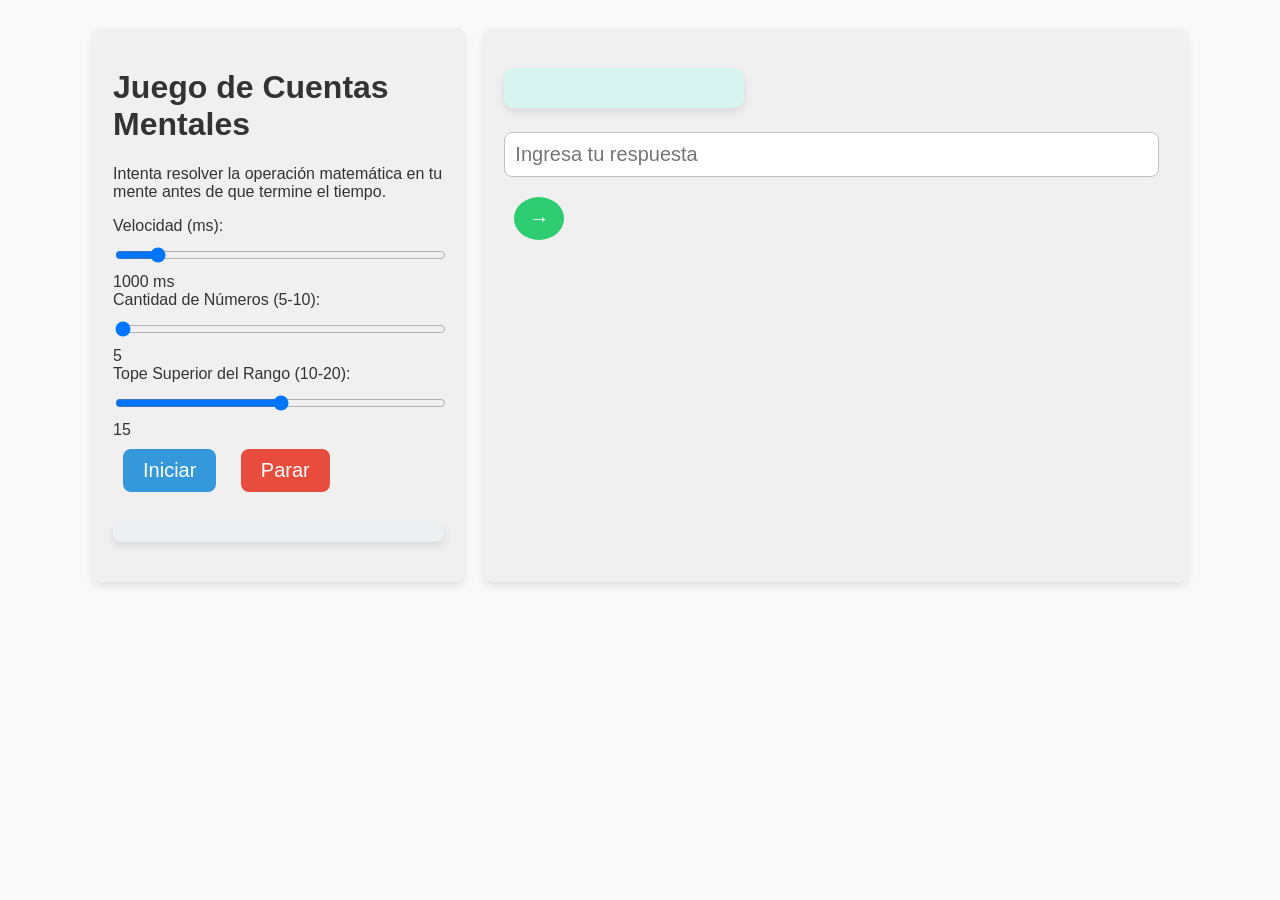
==== index.html @ 2489e3fc "Update index.html" ====
<!DOCTYPE html>
<html lang="es">
<head>
    <meta charset="UTF-8">
    <meta name="viewport" content="width=device-width, initial-scale=1.0">
    <title>Juego de Cuentas Mentales</title>
    <style>
        body {
            font-family: 'Arial', sans-serif;
            padding: 20px;
            background-color: #f9f9f9;
            color: #333;
            display: flex;
            justify-content: center;
        }
        .container {
            max-width: 1200px;
            margin: auto;
            display: flex;
            flex-direction: column;
            gap: 20px;
        }
        .controls, #game {
            background-color: #f0f0f0;
            padding: 20px;
            border-radius: 8px;
            box-shadow: 0 4px 8px rgba(0, 0, 0, 0.1);
            width: 100%;
        }
        .controls label {
            display: block;
            margin-bottom: 10px;
        }
        .controls input[type="range"] {
            width: 100%;
            margin-bottom: 10px;
        }
        .blue-button, .red-button, .round-button {
            padding: 10px 20px;
            font-size: 20px;
            border: none;
            cursor: pointer;
            margin: 10px;
            border-radius: 8px;
            transition: background-color 0.3s, transform 0.3s;
        }
        .blue-button {
            background-color: #3498db;
            color: white;
        }
        .red-button {
            background-color: #e74c3c;
            color: white;
        }
        .round-button {
            background-color: #2ecc71;
            color: white;
            border-radius: 50%;
            padding: 10px 15px;
        }
        .blue-button:hover {
            background-color: #2980b9;
            transform: translateY(-2px);
        }
        .red-button:hover {
            background-color: #c0392b;
            transform: translateY(-2px);
        }
        .round-button:hover {
            background-color: #27ae60;
            transform: translateY(-2px);
        }
        #operations {
            font-size: 64px;
            margin: 20px 0;
            background-color: #D7F4F1;
            padding: 20px;
            border-radius: 10px;
            box-shadow: 0 4px 8px rgba(0, 0, 0, 0.1);
            display: inline-block;
            min-width: 200px;
        }
        #result {
            font-size: 24px;
            margin: 20px 0;
            background-color: #ecf0f1;
            padding: 10px;
            border-radius: 8px;
            box-shadow: 0 4px 8px rgba(0, 0, 0, 0.1);
        }
        #answer {
            padding: 10px;
            font-size: 20px;
            border: 1px solid #bdc3c7;
            border-radius: 8px;
            width: calc(100% - 30px);
            margin-bottom: 10px;
        }
        @keyframes fadeIn {
            from { opacity: 0; }
            to { opacity: 1; }
        }
        .fade-in {
            animation: fadeIn 0.5s;
        }
        @media (min-width: 768px) {
            .container {
                flex-direction: row;
            }
            .controls {
                flex: 1;
                max-width: 400px;
            }
            #game {
                flex: 2;
            }
        }
    </style>
</head>
<body>
    <div class="container">
        <div class="controls">
            <h1>Juego de Cuentas Mentales</h1>
            <p>Intenta resolver la operación matemática en tu mente antes de que termine el tiempo.</p>
            
            <div>
                <label for="speed">Velocidad (ms): </label>
                <input type="range" id="speed" min="500" max="5000" value="1000" step="500" oninput="updateSpeedLabel()">
                <span id="speedLabel">1000</span> ms
            </div>
            
            <div>
                <label for="amount">Cantidad de Números (5-10): </label>
                <input type="range" id="amount" min="5" max="10" value="5" oninput="updateAmountLabel()">
                <span id="amountLabel">5</span>
            </div>
            
            <div>
                <label for="topRange">Tope Superior del Rango (10-20): </label>
                <input type="range" id="topRange" min="10" max="20" value="15" oninput="updateTopRangeLabel()">
                <span id="topRangeLabel">15</span>
            </div>
            
            <button class="blue-button" onclick="startGame()">Iniciar</button>
            <button class="red-button" onclick="stopGame()">Parar</button>
            <div id="result"></div>
        </div>
        
        <div id="game">
            <div id="operations"></div>
            <input type="text" id="answer" placeholder="Ingresa tu respuesta">
            <button class="round-button" onclick="checkResult()">&#8594;</button>
        </div>
    </div>

    <!-- Elemento de audio para el sonido -->
    <audio id="sound" src="bip.mp3"></audio>
    <audio id="soundCorrect" src="correcto.mp3"></audio>
    <audio id="soundIncorrect" src="incorrecto.mp3"></audio>
    
    <script>
    let operations = [];
    let initialResult = 0;
    let result = 0;
    let counter = 0;
    let speed = 1000;
    let amount = 5; // Cantidad inicial de números a mostrar
    let topRange = 15; // Valor inicial del tope superior del rango
    let timeoutId;

    // Sonidos
    const soundCorrect = document.getElementById('soundCorrect');
    const soundIncorrect = document.getElementById('soundIncorrect');

    function updateSpeedLabel() {
        speed = document.getElementById('speed').value;
        document.getElementById('speedLabel').innerText = speed;
    }

    function updateAmountLabel() {
        amount = document.getElementById('amount').value;
        document.getElementById('amountLabel').innerText = amount;
    }

    function updateTopRangeLabel() {
        topRange = document.getElementById('topRange').value;
        document.getElementById('topRangeLabel').innerText = topRange;
    }

    function generateOperations() {
        operations = [];
        initialResult = Math.floor(Math.random() * topRange) + 1;
        result = initialResult;
        counter = 0;
        document.getElementById('operations').innerText = result;

        for (let i = 0; i < amount - 1; i++) {
            let number = Math.floor(Math.random() * topRange) + 1;
            let operation;
            if (result >= number) {
                operation = Math.random() < 0.5 ? '+' : '-';
                if (operation === '+') {
                    result += number;
                } else {
                    result -= number;
                }
            } else {
                operation = '+';
                result += number;
            }
            operations.push({ operation, number });
        }

        timeoutId = setTimeout(nextOperation, speed);
    }

    function nextOperation() {
        if (counter < amount - 1) {
            let { operation, number } = operations[counter];
            let newText = `${operation} ${number}`;
            document.getElementById('operations').innerText = newText;
            document.getElementById('operations').classList.add('fade-in');
            document.getElementById('sound').play(); // Reproducir el sonido
            counter++;
            setTimeout(() => {
                document.getElementById('operations').classList.remove('fade-in');
            }, 500); // Duración de la animación
            timeoutId = setTimeout(nextOperation, speed);
        } else {
            document.getElementById('operations').innerText = '= ?';
            document.getElementById('operations').classList.add('fade-in');
            setTimeout(() => {
                document.getElementById('operations').classList.remove('fade-in');
            }, 500); // Duración de la animación
        }
    }

    function checkResult() {
        let userResult = parseInt(document.getElementById('answer').value);
        let message;
        let operationSequence = `${initialResult}`;
        operations.forEach(op => {
            operationSequence += ` ${op.operation} ${op.number}`;
        });
        operationSequence += ` = ${result}`;

        if (userResult === result) {
            message = '¡Correcto!';
            soundCorrect.play(); // Reproducir sonido de correcto
        } else {
            message = `Incorrecto. La respuesta correcta era ${result}.`;
            soundIncorrect.play(); // Reproducir sonido de incorrecto
        }
        document.getElementById('result').innerText = `${message} ${operationSequence}`;
    }

    function resetGame() {
        document.getElementById('result').innerText = '';
        document.getElementById('answer').value = '';
        document.getElementById('operations').innerText = '';
    }

    function startGame() {
        resetGame();
        generateOperations();
    }

    function stopGame() {
        clearTimeout(timeoutId); // Detener la generación de números
        resetGame();
    }

    // Permitir enviar respuesta presionando Enter
    document.getElementById('answer').addEventListener('keyup', function(event) {
        if (event.key === 'Enter') {
            checkResult();
        }
    });
    </script>
</body>
</html>
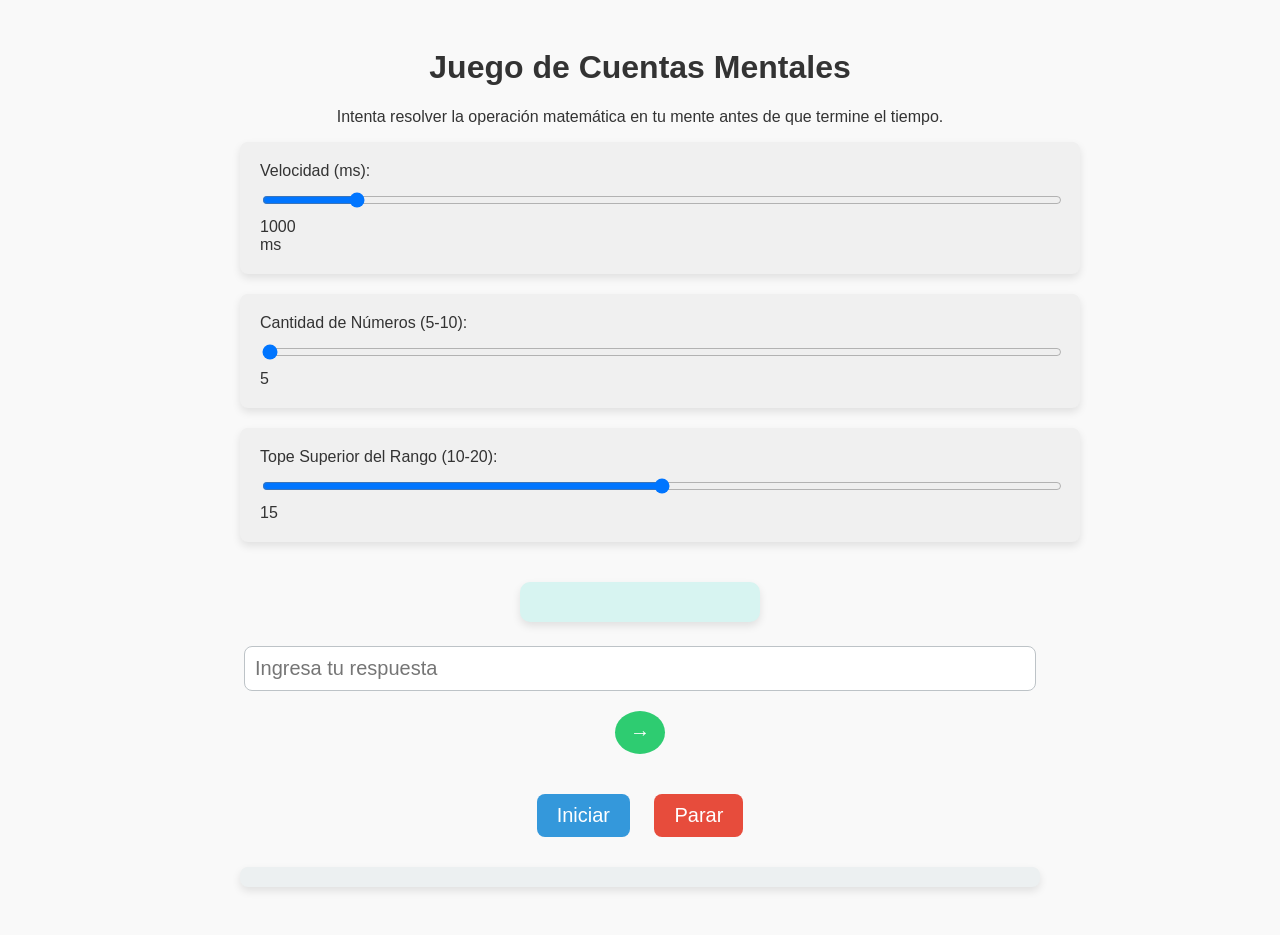
==== commit e5e2a12a: "Update index.html" ====
--- a/index.html
+++ b/index.html
@@ -7,22 +7,22 @@
     <style>
         body {
             font-family: 'Arial', sans-serif;
+            text-align: center;
             padding: 20px;
             background-color: #f9f9f9;
             color: #333;
-            display: flex;
-            justify-content: center;
         }
         .container {
-            max-width: 1200px;
+            max-width: 800px;
             margin: auto;
+        }
+        .controls {
+            background-color: #f0f0f0;
+            padding: 20px;
             display: flex;
             flex-direction: column;
-            gap: 20px;
-        }
-        .controls, #game {
-            background-color: #f0f0f0;
-            padding: 20px;
+            align-items: flex-start;
+            margin-bottom: 20px;
             border-radius: 8px;
             box-shadow: 0 4px 8px rgba(0, 0, 0, 0.1);
             width: 100%;
@@ -69,6 +69,9 @@
         .round-button:hover {
             background-color: #27ae60;
             transform: translateY(-2px);
+        }
+        #game {
+            margin: 20px 0;
         }
         #operations {
             font-size: 64px;
@@ -103,47 +106,29 @@
         .fade-in {
             animation: fadeIn 0.5s;
         }
-        @media (min-width: 768px) {
-            .container {
-                flex-direction: row;
-            }
-            .controls {
-                flex: 1;
-                max-width: 400px;
-            }
-            #game {
-                flex: 2;
-            }
-        }
     </style>
 </head>
 <body>
     <div class="container">
+        <h1>Juego de Cuentas Mentales</h1>
+        <p>Intenta resolver la operación matemática en tu mente antes de que termine el tiempo.</p>
+        
         <div class="controls">
-            <h1>Juego de Cuentas Mentales</h1>
-            <p>Intenta resolver la operación matemática en tu mente antes de que termine el tiempo.</p>
-            
-            <div>
-                <label for="speed">Velocidad (ms): </label>
-                <input type="range" id="speed" min="500" max="5000" value="1000" step="500" oninput="updateSpeedLabel()">
-                <span id="speedLabel">1000</span> ms
-            </div>
-            
-            <div>
-                <label for="amount">Cantidad de Números (5-10): </label>
-                <input type="range" id="amount" min="5" max="10" value="5" oninput="updateAmountLabel()">
-                <span id="amountLabel">5</span>
-            </div>
-            
-            <div>
-                <label for="topRange">Tope Superior del Rango (10-20): </label>
-                <input type="range" id="topRange" min="10" max="20" value="15" oninput="updateTopRangeLabel()">
-                <span id="topRangeLabel">15</span>
-            </div>
-            
-            <button class="blue-button" onclick="startGame()">Iniciar</button>
-            <button class="red-button" onclick="stopGame()">Parar</button>
-            <div id="result"></div>
+            <label for="speed">Velocidad (ms): </label>
+            <input type="range" id="speed" min="500" max="5000" value="1000" step="500" oninput="updateSpeedLabel()">
+            <span id="speedLabel">1000</span> ms
+        </div>
+        
+        <div class="controls">
+            <label for="amount">Cantidad de Números (5-10): </label>
+            <input type="range" id="amount" min="5" max="10" value="5" oninput="updateAmountLabel()">
+            <span id="amountLabel">5</span>
+        </div>
+        
+        <div class="controls">
+            <label for="topRange">Tope Superior del Rango (10-20): </label>
+            <input type="range" id="topRange" min="10" max="20" value="15" oninput="updateTopRangeLabel()">
+            <span id="topRangeLabel">15</span>
         </div>
         
         <div id="game">
@@ -151,12 +136,16 @@
             <input type="text" id="answer" placeholder="Ingresa tu respuesta">
             <button class="round-button" onclick="checkResult()">&#8594;</button>
         </div>
+        
+        <button class="blue-button" onclick="startGame()">Iniciar</button>
+        <button class="red-button" onclick="stopGame()">Parar</button>
+        <div id="result"></div>
+
+        <!-- Elemento de audio para el sonido -->
+        <audio id="sound" src="bip.mp3"></audio>
+        <audio id="soundCorrect" src="correcto.mp3"></audio>
+        <audio id="soundIncorrect" src="incorrecto.mp3"></audio>
     </div>
-
-    <!-- Elemento de audio para el sonido -->
-    <audio id="sound" src="bip.mp3"></audio>
-    <audio id="soundCorrect" src="correcto.mp3"></audio>
-    <audio id="soundIncorrect" src="incorrecto.mp3"></audio>
     
     <script>
     let operations = [];
@@ -269,13 +258,7 @@
         clearTimeout(timeoutId); // Detener la generación de números
         resetGame();
     }
-
-    // Permitir enviar respuesta presionando Enter
-    document.getElementById('answer').addEventListener('keyup', function(event) {
-        if (event.key === 'Enter') {
-            checkResult();
-        }
-    });
     </script>
+    
 </body>
 </html>
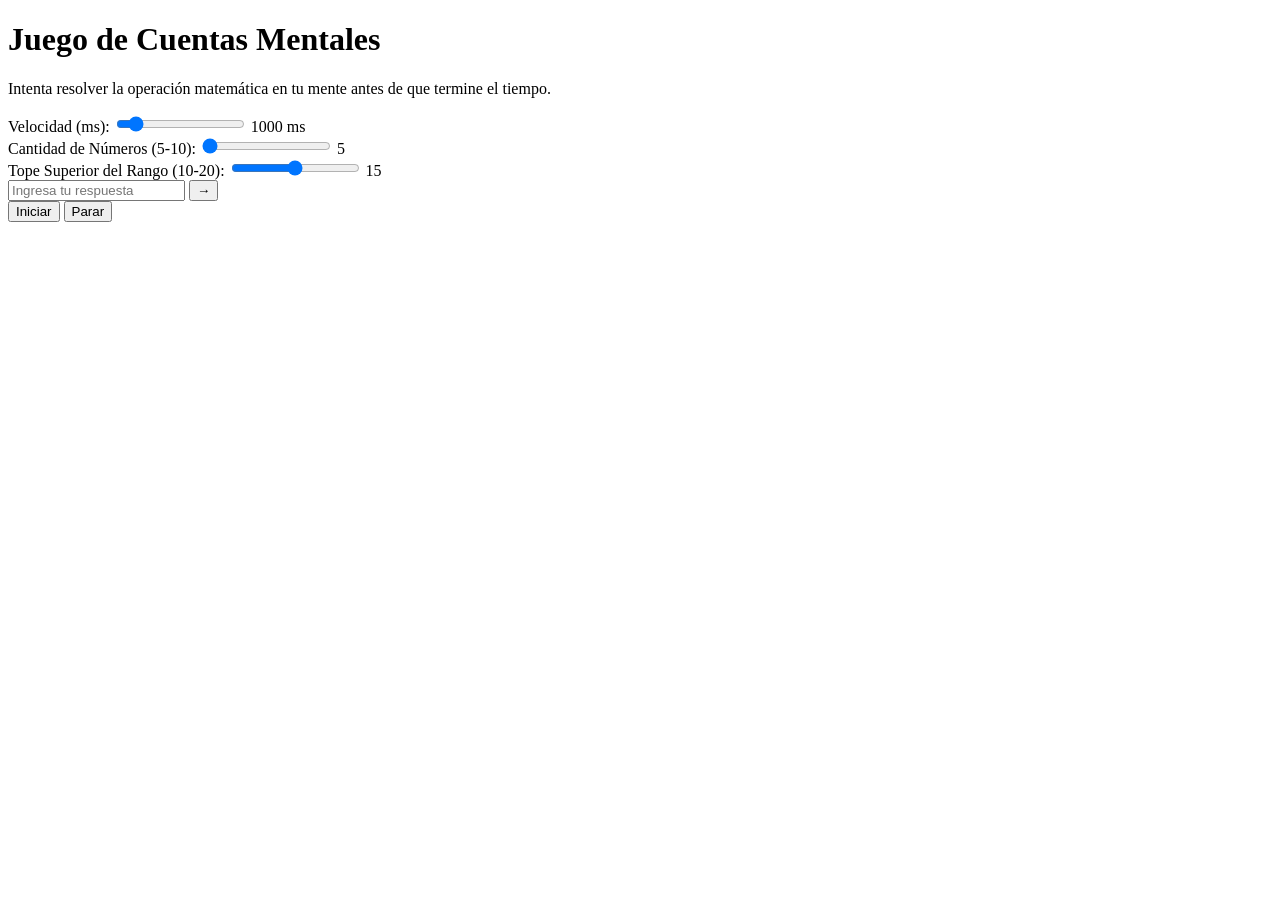
==== commit c4d91775: "Update index.html" ====
--- a/index.html
+++ b/index.html
@@ -4,109 +4,7 @@
     <meta charset="UTF-8">
     <meta name="viewport" content="width=device-width, initial-scale=1.0">
     <title>Juego de Cuentas Mentales</title>
-    <style>
-        body {
-            font-family: 'Arial', sans-serif;
-            text-align: center;
-            padding: 20px;
-            background-color: #f9f9f9;
-            color: #333;
-        }
-        .container {
-            max-width: 800px;
-            margin: auto;
-        }
-        .controls {
-            background-color: #f0f0f0;
-            padding: 20px;
-            display: flex;
-            flex-direction: column;
-            align-items: flex-start;
-            margin-bottom: 20px;
-            border-radius: 8px;
-            box-shadow: 0 4px 8px rgba(0, 0, 0, 0.1);
-            width: 100%;
-        }
-        .controls label {
-            display: block;
-            margin-bottom: 10px;
-        }
-        .controls input[type="range"] {
-            width: 100%;
-            margin-bottom: 10px;
-        }
-        .blue-button, .red-button, .round-button {
-            padding: 10px 20px;
-            font-size: 20px;
-            border: none;
-            cursor: pointer;
-            margin: 10px;
-            border-radius: 8px;
-            transition: background-color 0.3s, transform 0.3s;
-        }
-        .blue-button {
-            background-color: #3498db;
-            color: white;
-        }
-        .red-button {
-            background-color: #e74c3c;
-            color: white;
-        }
-        .round-button {
-            background-color: #2ecc71;
-            color: white;
-            border-radius: 50%;
-            padding: 10px 15px;
-        }
-        .blue-button:hover {
-            background-color: #2980b9;
-            transform: translateY(-2px);
-        }
-        .red-button:hover {
-            background-color: #c0392b;
-            transform: translateY(-2px);
-        }
-        .round-button:hover {
-            background-color: #27ae60;
-            transform: translateY(-2px);
-        }
-        #game {
-            margin: 20px 0;
-        }
-        #operations {
-            font-size: 64px;
-            margin: 20px 0;
-            background-color: #D7F4F1;
-            padding: 20px;
-            border-radius: 10px;
-            box-shadow: 0 4px 8px rgba(0, 0, 0, 0.1);
-            display: inline-block;
-            min-width: 200px;
-        }
-        #result {
-            font-size: 24px;
-            margin: 20px 0;
-            background-color: #ecf0f1;
-            padding: 10px;
-            border-radius: 8px;
-            box-shadow: 0 4px 8px rgba(0, 0, 0, 0.1);
-        }
-        #answer {
-            padding: 10px;
-            font-size: 20px;
-            border: 1px solid #bdc3c7;
-            border-radius: 8px;
-            width: calc(100% - 30px);
-            margin-bottom: 10px;
-        }
-        @keyframes fadeIn {
-            from { opacity: 0; }
-            to { opacity: 1; }
-        }
-        .fade-in {
-            animation: fadeIn 0.5s;
-        }
-    </style>
+    <link rel="stylesheet" href="styles.css">
 </head>
 <body>
     <div class="container">
@@ -147,118 +45,6 @@
         <audio id="soundIncorrect" src="incorrecto.mp3"></audio>
     </div>
     
-    <script>
-    let operations = [];
-    let initialResult = 0;
-    let result = 0;
-    let counter = 0;
-    let speed = 1000;
-    let amount = 5; // Cantidad inicial de números a mostrar
-    let topRange = 15; // Valor inicial del tope superior del rango
-    let timeoutId;
-
-    // Sonidos
-    const soundCorrect = document.getElementById('soundCorrect');
-    const soundIncorrect = document.getElementById('soundIncorrect');
-
-    function updateSpeedLabel() {
-        speed = document.getElementById('speed').value;
-        document.getElementById('speedLabel').innerText = speed;
-    }
-
-    function updateAmountLabel() {
-        amount = document.getElementById('amount').value;
-        document.getElementById('amountLabel').innerText = amount;
-    }
-
-    function updateTopRangeLabel() {
-        topRange = document.getElementById('topRange').value;
-        document.getElementById('topRangeLabel').innerText = topRange;
-    }
-
-    function generateOperations() {
-        operations = [];
-        initialResult = Math.floor(Math.random() * topRange) + 1;
-        result = initialResult;
-        counter = 0;
-        document.getElementById('operations').innerText = result;
-
-        for (let i = 0; i < amount - 1; i++) {
-            let number = Math.floor(Math.random() * topRange) + 1;
-            let operation;
-            if (result >= number) {
-                operation = Math.random() < 0.5 ? '+' : '-';
-                if (operation === '+') {
-                    result += number;
-                } else {
-                    result -= number;
-                }
-            } else {
-                operation = '+';
-                result += number;
-            }
-            operations.push({ operation, number });
-        }
-
-        timeoutId = setTimeout(nextOperation, speed);
-    }
-
-    function nextOperation() {
-        if (counter < amount - 1) {
-            let { operation, number } = operations[counter];
-            let newText = `${operation} ${number}`;
-            document.getElementById('operations').innerText = newText;
-            document.getElementById('operations').classList.add('fade-in');
-            document.getElementById('sound').play(); // Reproducir el sonido
-            counter++;
-            setTimeout(() => {
-                document.getElementById('operations').classList.remove('fade-in');
-            }, 500); // Duración de la animación
-            timeoutId = setTimeout(nextOperation, speed);
-        } else {
-            document.getElementById('operations').innerText = '= ?';
-            document.getElementById('operations').classList.add('fade-in');
-            setTimeout(() => {
-                document.getElementById('operations').classList.remove('fade-in');
-            }, 500); // Duración de la animación
-        }
-    }
-
-    function checkResult() {
-        let userResult = parseInt(document.getElementById('answer').value);
-        let message;
-        let operationSequence = `${initialResult}`;
-        operations.forEach(op => {
-            operationSequence += ` ${op.operation} ${op.number}`;
-        });
-        operationSequence += ` = ${result}`;
-
-        if (userResult === result) {
-            message = '¡Correcto!';
-            soundCorrect.play(); // Reproducir sonido de correcto
-        } else {
-            message = `Incorrecto. La respuesta correcta era ${result}.`;
-            soundIncorrect.play(); // Reproducir sonido de incorrecto
-        }
-        document.getElementById('result').innerText = `${message} ${operationSequence}`;
-    }
-
-    function resetGame() {
-        document.getElementById('result').innerText = '';
-        document.getElementById('answer').value = '';
-        document.getElementById('operations').innerText = '';
-    }
-
-    function startGame() {
-        resetGame();
-        generateOperations();
-    }
-
-    function stopGame() {
-        clearTimeout(timeoutId); // Detener la generación de números
-        resetGame();
-    }
-    </script>
-    
+    <script src="script.js"></script>
 </body>
 </html>
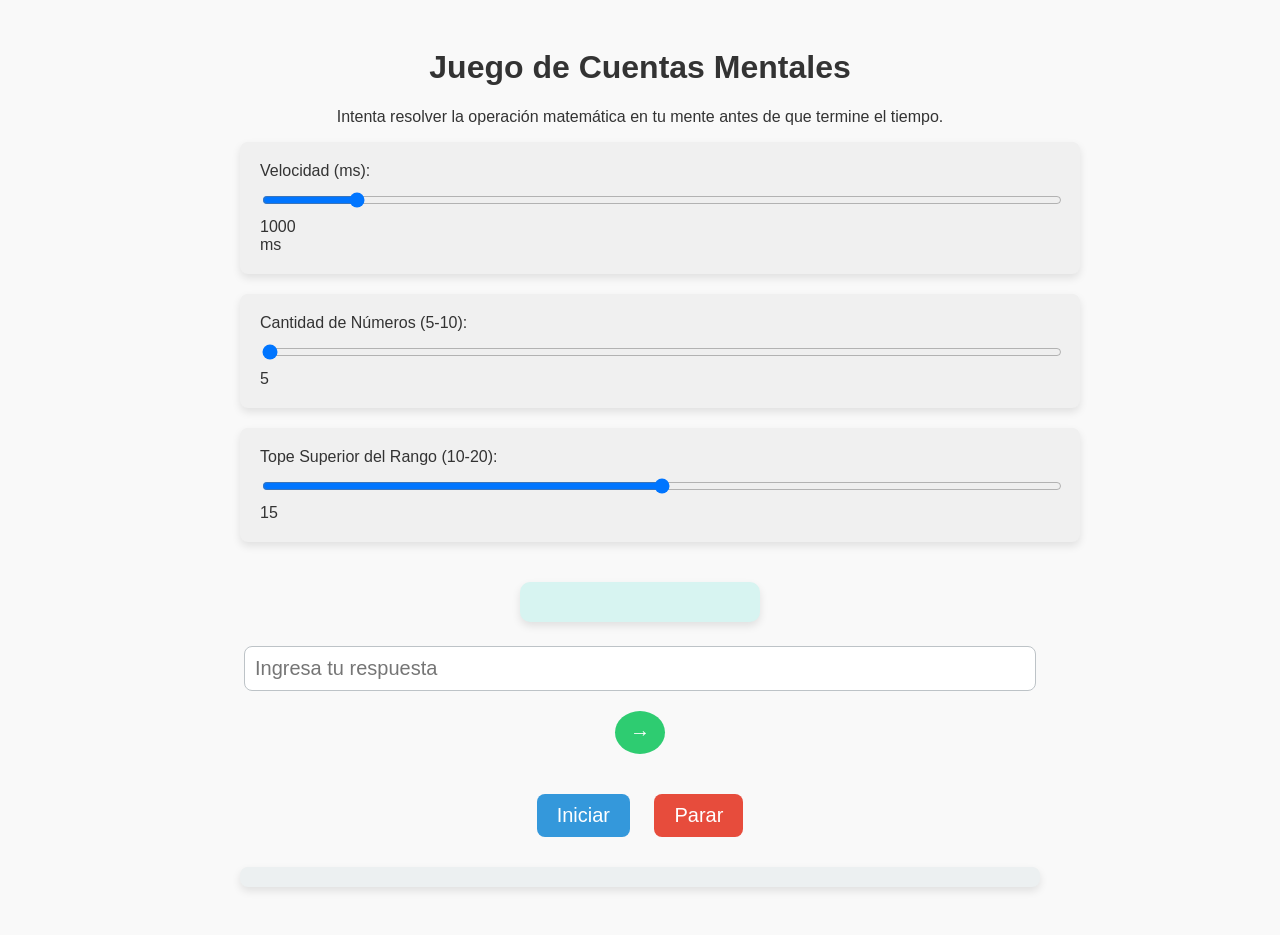
==== commit f37a7685: "Update index.html" ====
--- a/index.html
+++ b/index.html
@@ -45,6 +45,117 @@
         <audio id="soundIncorrect" src="incorrecto.mp3"></audio>
     </div>
     
-    <script src="script.js"></script>
+    <script>
+    let operations = [];
+    let initialResult = 0;
+    let result = 0;
+    let counter = 0;
+    let speed = 1000;
+    let amount = 5; // Cantidad inicial de números a mostrar
+    let topRange = 15; // Valor inicial del tope superior del rango
+    let timeoutId;
+
+    // Sonidos
+    const soundCorrect = document.getElementById('soundCorrect');
+    const soundIncorrect = document.getElementById('soundIncorrect');
+
+    function updateSpeedLabel() {
+        speed = document.getElementById('speed').value;
+        document.getElementById('speedLabel').innerText = speed;
+    }
+
+    function updateAmountLabel() {
+        amount = document.getElementById('amount').value;
+        document.getElementById('amountLabel').innerText = amount;
+    }
+
+    function updateTopRangeLabel() {
+        topRange = document.getElementById('topRange').value;
+        document.getElementById('topRangeLabel').innerText = topRange;
+    }
+
+    function generateOperations() {
+        operations = [];
+        initialResult = Math.floor(Math.random() * topRange) + 1;
+        result = initialResult;
+        counter = 0;
+        document.getElementById('operations').innerText = result;
+
+        for (let i = 0; i < amount - 1; i++) {
+            let number = Math.floor(Math.random() * topRange) + 1;
+            let operation;
+            if (result >= number) {
+                operation = Math.random() < 0.5 ? '+' : '-';
+                if (operation === '+') {
+                    result += number;
+                } else {
+                    result -= number;
+                }
+            } else {
+                operation = '+';
+                result += number;
+            }
+            operations.push({ operation, number });
+        }
+
+        timeoutId = setTimeout(nextOperation, speed);
+    }
+
+    function nextOperation() {
+        if (counter < amount - 1) {
+            let { operation, number } = operations[counter];
+            let newText = `${operation} ${number}`;
+            document.getElementById('operations').innerText = newText;
+            document.getElementById('operations').classList.add('fade-in');
+            document.getElementById('sound').play(); // Reproducir el sonido
+            counter++;
+            setTimeout(() => {
+                document.getElementById('operations').classList.remove('fade-in');
+            }, 500); // Duración de la animación
+            timeoutId = setTimeout(nextOperation, speed);
+        } else {
+            document.getElementById('operations').innerText = '= ?';
+            document.getElementById('operations').classList.add('fade-in');
+            setTimeout(() => {
+                document.getElementById('operations').classList.remove('fade-in');
+            }, 500); // Duración de la animación
+        }
+    }
+
+    function checkResult() {
+        let userResult = parseInt(document.getElementById('answer').value);
+        let message;
+        let operationSequence = `${initialResult}`;
+        operations.forEach(op => {
+            operationSequence += ` ${op.operation} ${op.number}`;
+        });
+        operationSequence += ` = ${result}`;
+
+        if (userResult === result) {
+            message = '¡Correcto!';
+            soundCorrect.play(); // Reproducir sonido de correcto
+        } else {
+            message = `Incorrecto. La respuesta correcta era ${result}.`;
+            soundIncorrect.play(); // Reproducir sonido de incorrecto
+        }
+        document.getElementById('result').innerText = `${message} ${operationSequence}`;
+    }
+
+    function resetGame() {
+        document.getElementById('result').innerText = '';
+        document.getElementById('answer').value = '';
+        document.getElementById('operations').innerText = '';
+    }
+
+    function startGame() {
+        resetGame();
+        generateOperations();
+    }
+
+    function stopGame() {
+        clearTimeout(timeoutId); // Detener la generación de números
+        resetGame();
+    }
+    </script>
 </body>
 </html>
--- a/styles.css
+++ b/styles.css
@@ -0,0 +1,101 @@
+body {
+    font-family: 'Arial', sans-serif;
+    text-align: center;
+    padding: 20px;
+    background-color: #f9f9f9;
+    color: #333;
+}
+.container {
+    max-width: 800px;
+    margin: auto;
+}
+.controls {
+    background-color: #f0f0f0;
+    padding: 20px;
+    display: flex;
+    flex-direction: column;
+    align-items: flex-start;
+    margin-bottom: 20px;
+    border-radius: 8px;
+    box-shadow: 0 4px 8px rgba(0, 0, 0, 0.1);
+    width: 100%;
+}
+.controls label {
+    display: block;
+    margin-bottom: 10px;
+}
+.controls input[type="range"] {
+    width: 100%;
+    margin-bottom: 10px;
+}
+.blue-button, .red-button, .round-button {
+    padding: 10px 20px;
+    font-size: 20px;
+    border: none;
+    cursor: pointer;
+    margin: 10px;
+    border-radius: 8px;
+    transition: background-color 0.3s, transform 0.3s;
+}
+.blue-button {
+    background-color: #3498db;
+    color: white;
+}
+.red-button {
+    background-color: #e74c3c;
+    color: white;
+}
+.round-button {
+    background-color: #2ecc71;
+    color: white;
+    border-radius: 50%;
+    padding: 10px 15px;
+}
+.blue-button:hover {
+    background-color: #2980b9;
+    transform: translateY(-2px);
+}
+.red-button:hover {
+    background-color: #c0392b;
+    transform: translateY(-2px);
+}
+.round-button:hover {
+    background-color: #27ae60;
+    transform: translateY(-2px);
+}
+#game {
+    margin: 20px 0;
+}
+#operations {
+    font-size: 64px;
+    margin: 20px 0;
+    background-color: #D7F4F1;
+    padding: 20px;
+    border-radius: 10px;
+    box-shadow: 0 4px 8px rgba(0, 0, 0, 0.1);
+    display: inline-block;
+    min-width: 200px;
+}
+#result {
+    font-size: 24px;
+    margin: 20px 0;
+    background-color: #ecf0f1;
+    padding: 10px;
+    border-radius: 8px;
+    box-shadow: 0 4px 8px rgba(0, 0, 0, 0.1);
+}
+#answer {
+    padding: 10px;
+    font-size: 20px;
+    border: 1px solid #bdc3c7;
+    border-radius: 8px;
+    width: calc(100% - 30px);
+    margin-bottom: 10px;
+}
+@keyframes fadeIn {
+    from { opacity: 0; }
+    to { opacity: 1; }
+}
+.fade-in {
+    animation: fadeIn 0.5s;
+}
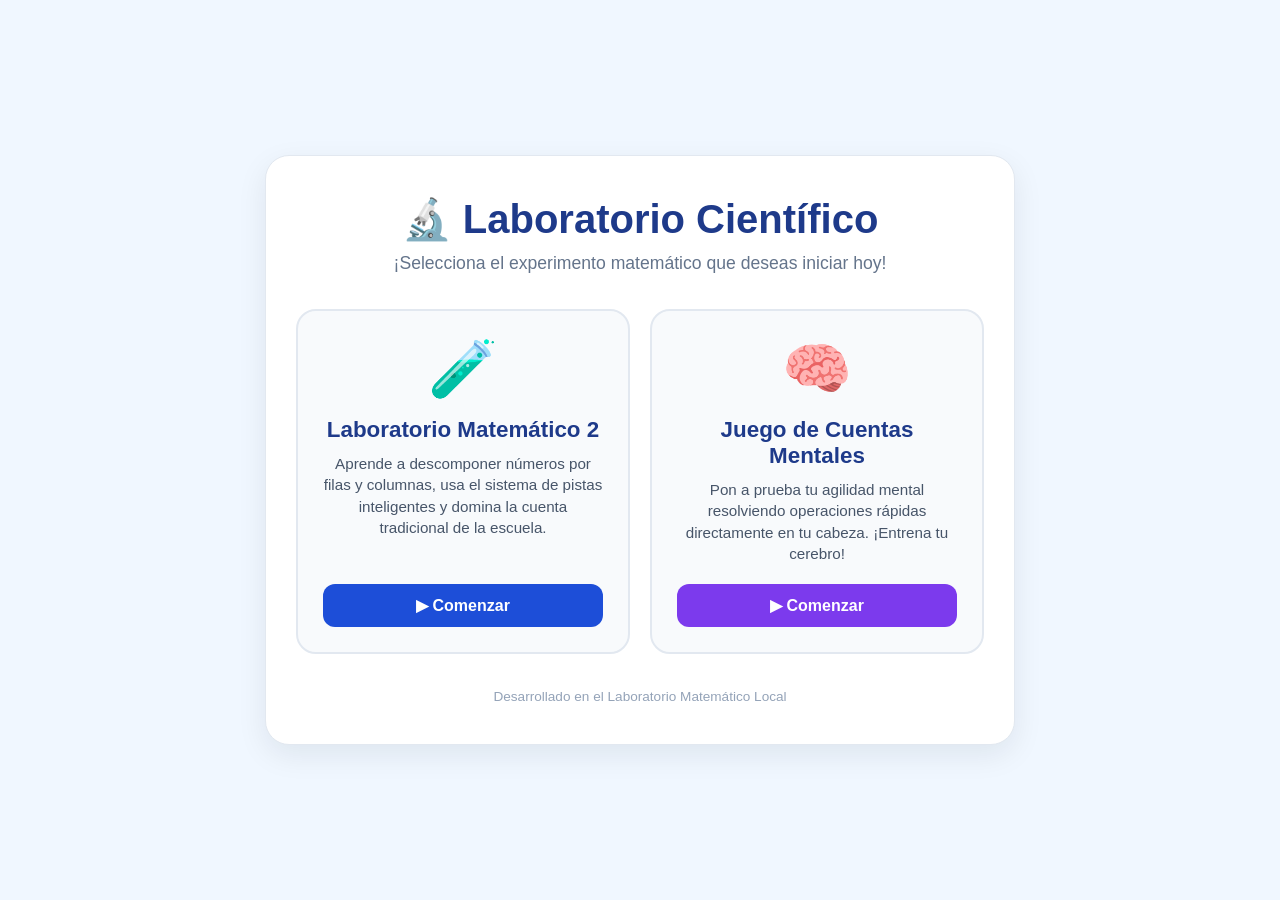
==== commit 3e716778: "Create index.html" ====
--- a/index.html
+++ b/index.html
@@ -1,161 +1,153 @@
 <!DOCTYPE html>
 <html lang="es">
 <head>
-    <meta charset="UTF-8">
-    <meta name="viewport" content="width=device-width, initial-scale=1.0">
-    <title>Juego de Cuentas Mentales</title>
-    <link rel="stylesheet" href="styles.css">
+<meta charset="UTF-8">
+<meta name="viewport" content="width=device-width, initial-scale=1.0">
+<title>🔬 Portal del Laboratorio Matemático</title>
+<style>
+* { box-sizing: border-box; margin: 0; padding: 0; }
+
+body {
+  font-family: 'Segoe UI', Arial, sans-serif;
+  background: #f0f7ff;
+  min-height: 100vh;
+  display: flex;
+  align-items: center;
+  justify-content: center;
+  padding: 20px;
+  color: #1e293b;
+}
+
+.contenedor-portal {
+  max-width: 750px;
+  width: 100%;
+  background: #ffffff;
+  border-radius: 24px;
+  padding: 40px 30px;
+  box-shadow: 0 10px 30px rgba(15, 23, 42, 0.08);
+  border: 1px solid #e2e8f0;
+  text-align: center;
+}
+
+.cabecera-portal h1 {
+  font-size: 2.5rem;
+  color: #1e3a8a;
+  margin-bottom: 10px;
+}
+
+.cabecera-portal p {
+  color: #64748b;
+  font-size: 1.1rem;
+  font-weight: 500;
+  margin-bottom: 35px;
+}
+
+.menu-juegos {
+  display: flex;
+  gap: 20px;
+  flex-wrap: wrap;
+  justify-content: center;
+}
+
+.tarjeta-juego {
+  flex: 1;
+  min-width: 280px;
+  background: #f8fafc;
+  border: 2px solid #e2e8f0;
+  border-radius: 20px;
+  padding: 25px;
+  text-decoration: none;
+  color: inherit;
+  transition: all 0.25s ease;
+  display: flex;
+  flex-direction: column;
+  align-items: center;
+  justify-content: space-between;
+}
+
+.tarjeta-juego:hover {
+  transform: translateY(-5px);
+  border-color: #3b82f6;
+  box-shadow: 0 8px 20px rgba(59, 130, 246, 0.15);
+  background: #f0f7ff;
+}
+
+.juego-icono {
+  font-size: 3.5rem;
+  margin-bottom: 15px;
+}
+
+.juego-titulo {
+  font-size: 1.4rem;
+  color: #1e3a8a;
+  font-weight: 700;
+  margin-bottom: 10px;
+}
+
+.juego-desc {
+  font-size: 0.95rem;
+  color: #475569;
+  line-height: 1.4;
+  margin-bottom: 20px;
+}
+
+.btn-jugar {
+  width: 100%;
+  padding: 12px;
+  background: #1d4ed8;
+  color: white;
+  border-radius: 12px;
+  font-weight: 700;
+  font-size: 1rem;
+  transition: background 0.2s;
+}
+
+.tarjeta-juego:hover .btn-jugar {
+  background: #2563eb;
+}
+
+.footer-portal {
+  margin-top: 35px;
+  font-size: 0.85rem;
+  color: #94a3b8;
+  font-weight: 500;
+}
+</style>
 </head>
 <body>
-    <div class="container">
-        <h1>Juego de Cuentas Mentales</h1>
-        <p>Intenta resolver la operación matemática en tu mente antes de que termine el tiempo.</p>
-        
-        <div class="controls">
-            <label for="speed">Velocidad (ms): </label>
-            <input type="range" id="speed" min="500" max="5000" value="1000" step="500" oninput="updateSpeedLabel()">
-            <span id="speedLabel">1000</span> ms
-        </div>
-        
-        <div class="controls">
-            <label for="amount">Cantidad de Números (5-10): </label>
-            <input type="range" id="amount" min="5" max="10" value="5" oninput="updateAmountLabel()">
-            <span id="amountLabel">5</span>
-        </div>
-        
-        <div class="controls">
-            <label for="topRange">Tope Superior del Rango (10-20): </label>
-            <input type="range" id="topRange" min="10" max="20" value="15" oninput="updateTopRangeLabel()">
-            <span id="topRangeLabel">15</span>
-        </div>
-        
-        <div id="game">
-            <div id="operations"></div>
-            <input type="text" id="answer" placeholder="Ingresa tu respuesta">
-            <button class="round-button" onclick="checkResult()">&#8594;</button>
-        </div>
-        
-        <button class="blue-button" onclick="startGame()">Iniciar</button>
-        <button class="red-button" onclick="stopGame()">Parar</button>
-        <div id="result"></div>
 
-        <!-- Elemento de audio para el sonido -->
-        <audio id="sound" src="bip.mp3"></audio>
-        <audio id="soundCorrect" src="correcto.mp3"></audio>
-        <audio id="soundIncorrect" src="incorrecto.mp3"></audio>
-    </div>
+<div class="contenedor-portal">
+  <div class="cabecera-portal">
+    <h1>🔬 Laboratorio Científico</h1>
+    <p>¡Selecciona el experimento matemático que deseas iniciar hoy!</p>
+  </div>
+
+  <div class="menu-juegos">
     
-    <script>
-    let operations = [];
-    let initialResult = 0;
-    let result = 0;
-    let counter = 0;
-    let speed = 1000;
-    let amount = 5; // Cantidad inicial de números a mostrar
-    let topRange = 15; // Valor inicial del tope superior del rango
-    let timeoutId;
+    <a href="%F0%9F%A7%AA%20Laboratorio%20Matem%C3%A1tico%202.html" class="tarjeta-juego">
+      <div>
+        <div class="juego-icono">🧪</div>
+        <div class="juego-titulo">Laboratorio Matemático 2</div>
+        <div class="juego-desc">Aprende a descomponer números por filas y columnas, usa el sistema de pistas inteligentes y domina la cuenta tradicional de la escuela.</div>
+      </div>
+      <div class="btn-jugar">▶ Comenzar</div>
+    </a>
 
-    // Sonidos
-    const soundCorrect = document.getElementById('soundCorrect');
-    const soundIncorrect = document.getElementById('soundIncorrect');
+    <a href="Cuentas-Mentales.html" class="tarjeta-juego">
+      <div>
+        <div class="juego-icono">🧠</div>
+        <div class="juego-titulo">Juego de Cuentas Mentales</div>
+        <div class="juego-desc">Pon a prueba tu agilidad mental resolviendo operaciones rápidas directamente en tu cabeza. ¡Entrena tu cerebro!</div>
+      </div>
+      <div class="btn-jugar" style="background: #7c3aed;">▶ Comenzar</div>
+    </a>
 
-    function updateSpeedLabel() {
-        speed = document.getElementById('speed').value;
-        document.getElementById('speedLabel').innerText = speed;
-    }
+  </div>
 
-    function updateAmountLabel() {
-        amount = document.getElementById('amount').value;
-        document.getElementById('amountLabel').innerText = amount;
-    }
+  <div class="footer-portal">
+    Desarrollado en el Laboratorio Matemático Local
+  </div>
+</div>
 
-    function updateTopRangeLabel() {
-        topRange = document.getElementById('topRange').value;
-        document.getElementById('topRangeLabel').innerText = topRange;
-    }
-
-    function generateOperations() {
-        operations = [];
-        initialResult = Math.floor(Math.random() * topRange) + 1;
-        result = initialResult;
-        counter = 0;
-        document.getElementById('operations').innerText = result;
-
-        for (let i = 0; i < amount - 1; i++) {
-            let number = Math.floor(Math.random() * topRange) + 1;
-            let operation;
-            if (result >= number) {
-                operation = Math.random() < 0.5 ? '+' : '-';
-                if (operation === '+') {
-                    result += number;
-                } else {
-                    result -= number;
-                }
-            } else {
-                operation = '+';
-                result += number;
-            }
-            operations.push({ operation, number });
-        }
-
-        timeoutId = setTimeout(nextOperation, speed);
-    }
-
-    function nextOperation() {
-        if (counter < amount - 1) {
-            let { operation, number } = operations[counter];
-            let newText = `${operation} ${number}`;
-            document.getElementById('operations').innerText = newText;
-            document.getElementById('operations').classList.add('fade-in');
-            document.getElementById('sound').play(); // Reproducir el sonido
-            counter++;
-            setTimeout(() => {
-                document.getElementById('operations').classList.remove('fade-in');
-            }, 500); // Duración de la animación
-            timeoutId = setTimeout(nextOperation, speed);
-        } else {
-            document.getElementById('operations').innerText = '= ?';
-            document.getElementById('operations').classList.add('fade-in');
-            setTimeout(() => {
-                document.getElementById('operations').classList.remove('fade-in');
-            }, 500); // Duración de la animación
-        }
-    }
-
-    function checkResult() {
-        let userResult = parseInt(document.getElementById('answer').value);
-        let message;
-        let operationSequence = `${initialResult}`;
-        operations.forEach(op => {
-            operationSequence += ` ${op.operation} ${op.number}`;
-        });
-        operationSequence += ` = ${result}`;
-
-        if (userResult === result) {
-            message = '¡Correcto!';
-            soundCorrect.play(); // Reproducir sonido de correcto
-        } else {
-            message = `Incorrecto. La respuesta correcta era ${result}.`;
-            soundIncorrect.play(); // Reproducir sonido de incorrecto
-        }
-        document.getElementById('result').innerText = `${message} ${operationSequence}`;
-    }
-
-    function resetGame() {
-        document.getElementById('result').innerText = '';
-        document.getElementById('answer').value = '';
-        document.getElementById('operations').innerText = '';
-    }
-
-    function startGame() {
-        resetGame();
-        generateOperations();
-    }
-
-    function stopGame() {
-        clearTimeout(timeoutId); // Detener la generación de números
-        resetGame();
-    }
-    </script>
 </body>
 </html>
